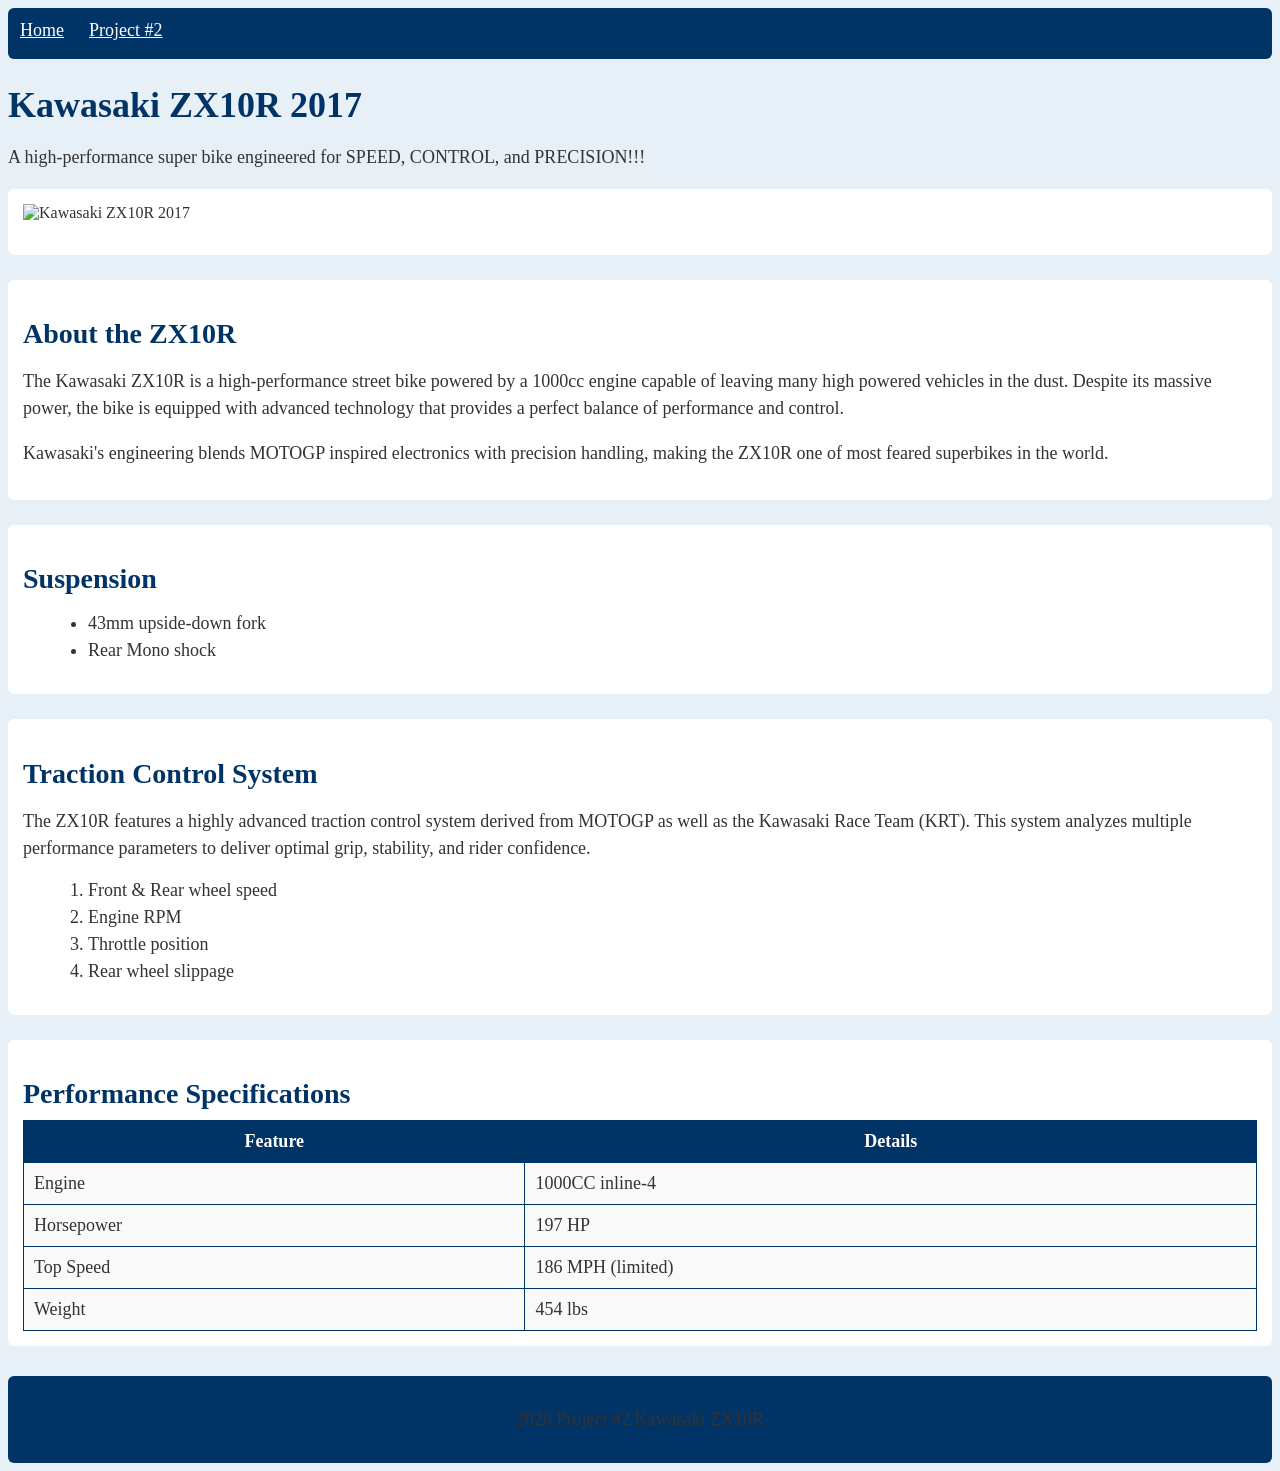
==== html/project.3.css/linking.html @ e7371021 "Project 3 CSS" ====
<!DOCTYPE html>
<html lang="en">
<head>
    <meta charset="UTF-8">
    <meta name="viewport" content="width=device-width, initial-scale=1.0">
    <title>Project #2 Kawasaki ZX10R</title>
    <link rel="stylesheet" href="style.css">

    

</head>

<body>

    <nav>
        <ul>
            <li><a href="index.html">Home</a></li>
            <li><a href="project3.html">Project #2</a></li>
        </ul>
    </nav>

    <header>
        <h1>Kawasaki ZX10R 2017</h1>
        <p>A high-performance super bike engineered for SPEED, CONTROL, and PRECISION!!!</p>
    </header>

    <main>

        <section>
            <img src="zx10r.jpg" alt="Kawasaki ZX10R 2017" width="450">
            <p><em></em></p>
        </section>

        <section>
            <h2>About the ZX10R</h2>
            <p>
                The Kawasaki ZX10R is a high-performance street bike powered by a 1000cc engine capable of leaving many high powered vehicles in the dust.
                Despite its massive power, the bike is equipped with advanced technology that provides a perfect balance of performance and control.
            </p>
            <p>
                Kawasaki's engineering blends MOTOGP inspired electronics with precision handling, making the ZX10R one of most feared superbikes in the world.
            </p>
        </section>

        <section>
            <h2>Suspension</h2>
            <ul>
                <li>43mm upside-down fork</li>
                <li>Rear Mono shock</li>
            </ul>
        </section>

        <section>
            <h2>Traction Control System</h2>
            <p>
                The ZX10R features a highly advanced traction control system derived from MOTOGP as well as the Kawasaki Race Team (KRT).
                This system analyzes multiple performance parameters to deliver optimal grip, stability, and rider confidence.
            </p>

            <ol>
                <li>Front & Rear wheel speed</li>
                <li>Engine RPM</li>
                <li>Throttle position</li>
                <li>Rear wheel slippage</li>
            </ol>
        </section>

        <section>
            <h2>Performance Specifications</h2>
            <table>
                <tr>
                    <th>Feature</th>
                    <th>Details</th>
                </tr>
                <tr>
                    <td>Engine</td>
                    <td>1000CC inline-4</td>
                </tr>
                <tr>
                    <td>Horsepower</td>
                    <td>197 HP</td>
                </tr>
                <tr>
                    <td>Top Speed</td>
                    <td>186 MPH (limited)</td>
                </tr>
                <tr>
                    <td>Weight</td>
                    <td>454 lbs</td>
                </tr>
            </table>
        </section>

    </main>

    <footer>
        <p>2026 Project #2 Kawasaki ZX10R</p>
    </footer>

</body>
</html>
---- html/project.3.css/style.css ----
body { 
    background-color: #e8f0f7;
    margin: 20px
    font-family: Arial, sans-serif;
    color: #333;
}

nav {
    background-color: #003366;
    padding: 12px;
    margin-bottom: 25px;
    border-radius: 6px;
}

nav ul {
    list-style: none;
    display: flex;
    gap: 25px;
    margin: 0;
    padding: 0;
}

nav a {
    color: white;
    font-size: 18px;
    text-decoration:
    transition: 0.3s;
}
nav a:hover {
    color: #66ccf;
    text-decoration: underline;

}

h1 {
    font-size: 36px;
    color: #003366;
    margin-bottom: 10px;
}

h2 {
    font-size: 28px;
    color: #003366;
    margin-bottom: 10px;
}

p {
    font-size: 18px; 
    line-height: 1.5;
    color: #333;
}

section {
    background-color: #ffffff;
    padding: 15px;
    margin-bottom: 25px;
    border-radius: 6px;
}


ul, ol {
    font-size: 18px;
    margin-left: 25px;
}

li {
    margin-bottom: 6px;
}

table {
    width: 100%;
    border-collapse: collapse;
    background-color: #f9f9f9;
    font-size: 18px;
}

th, td {
    border: 1px solid #003366;
    padding: 10px;
}

th {
    background-color: #003366;
    color: white;
}

footer {
    margin-top: 30px;
    padding: 12px;
    background-color: #003366;
    color: white;
    text-align: center;
    border-radius: 6px;
}
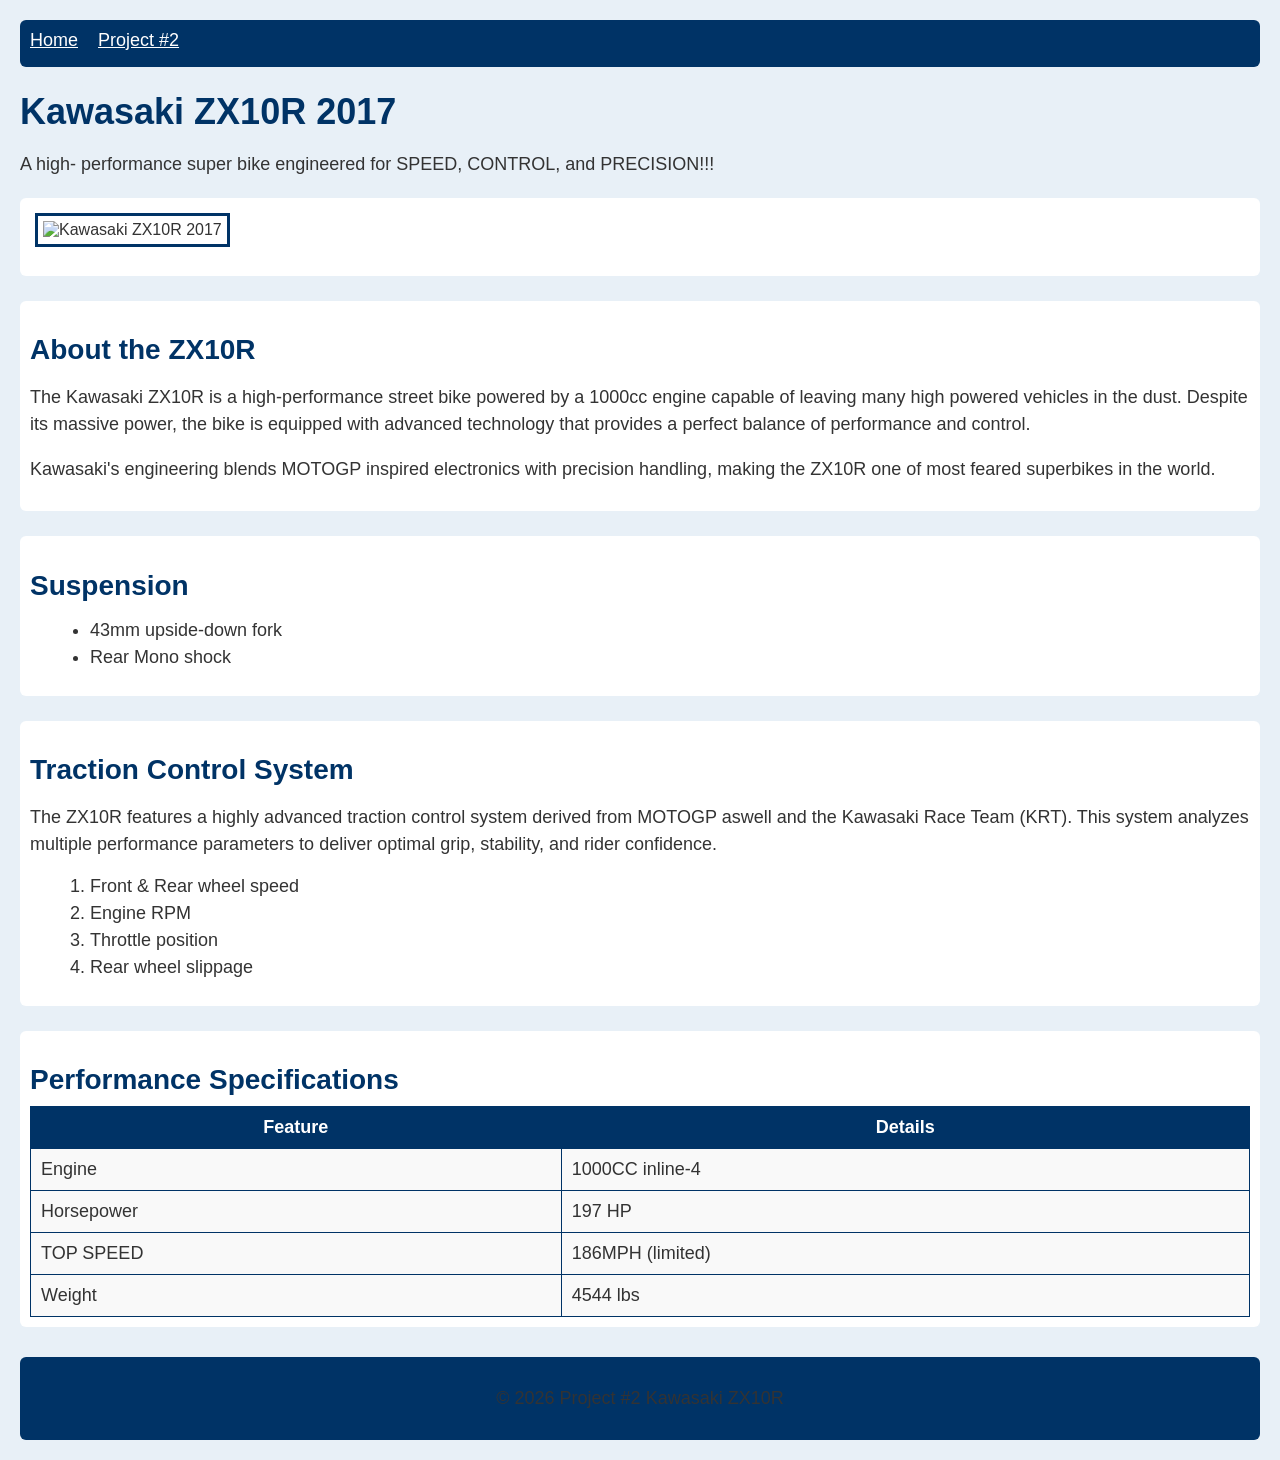
==== commit c7276a64: "PROJECT 3" ====
--- a/html/project.3.css/linking.html
+++ b/html/project.3.css/linking.html
@@ -1,63 +1,62 @@
-<!DOCTYPE html>
-<html lang="en">
-<head>
-    <meta charset="UTF-8">
-    <meta name="viewport" content="width=device-width, initial-scale=1.0">
-    <title>Project #2 Kawasaki ZX10R</title>
-    <link rel="stylesheet" href="style.css">
+ <!DOCTYPE html>
+ <html lang="en">
+    <head>
+        <meta charset="UTF-8">
+        <meta name="viewport" content="width-device-width, initial-scale=1.0">
+        <title>Project #2 Kawasaki ZX10R</title>
+        <link rel="stylesheet" href="style.css">
+    </head>
 
-    
+    <body style="background-color: #e8f0f7; margin: 20px; font-family: Arial, sans-serif;">
 
-</head>
+        <nav style="background-color: #lalala; padding: 10px; margin-bottom: 20px;">
+            <ul style="list-style: none; margin: 0; padding: 0; display: flex; gap: 20px;">
+                <li><a href="index.html" style="color: white; font-size: 18px;">Home</a></li>
+                <li><a href="project2.html" style="color:white; font-size: 18px;">Project #2</a></li>
+            </ul>
+        </nav>
 
-<body>
+        <header style="margin-bottom: 20px;">
+            <h1 style="color: #003366; font-size: 36px; margin-bottom: 10px;">Kawasaki ZX10R 2017</h1>
+            <p style="font-size: 18px; color: #333;">A high- performance super bike engineered for SPEED, CONTROL, and PRECISION!!!</p>
+        </header>
 
-    <nav>
-        <ul>
-            <li><a href="index.html">Home</a></li>
-            <li><a href="project3.html">Project #2</a></li>
-        </ul>
-    </nav>
+        <main>
 
-    <header>
-        <h1>Kawasaki ZX10R 2017</h1>
-        <p>A high-performance super bike engineered for SPEED, CONTROL, and PRECISION!!!</p>
-    </header>
+            <section style="margin-bottom: 25px;">
+                <img src="zx10r.jpg" alt="Kawasaki ZX10R 2017" width="450" style="border: 3px solid #003366; padding: 5px;">
+                <p style="font-size: 14px; color: #555;"><em></em></p>
+            </section>
+        </main>
 
-    <main>
-
-        <section>
-            <img src="zx10r.jpg" alt="Kawasaki ZX10R 2017" width="450">
-            <p><em></em></p>
-        </section>
-
-        <section>
-            <h2>About the ZX10R</h2>
-            <p>
+        <section style="margin-bottom: 25px; padding: 10px; background-color: #ffffff; border-radius: 6px;">
+            <h2 style="color: #003366;">About the ZX10R</h2>
+            <p style="font-size: 18px; color: #333;">
                 The Kawasaki ZX10R is a high-performance street bike powered by a 1000cc engine capable of leaving many high powered vehicles in the dust.
                 Despite its massive power, the bike is equipped with advanced technology that provides a perfect balance of performance and control.
             </p>
-            <p>
+            <p style="font-size: 18px; color: #333;">
                 Kawasaki's engineering blends MOTOGP inspired electronics with precision handling, making the ZX10R one of most feared superbikes in the world.
             </p>
         </section>
 
-        <section>
-            <h2>Suspension</h2>
-            <ul>
+        <section style="margin-bottom : 25px; padding: 10px; background-color #ffffff; border-radius: 6px;">
+            <h2 style="color: #003366;">Suspension</h2>
+            <ul style="font-size: 18px; color: #333; margin-left: 20px;">
                 <li>43mm upside-down fork</li>
-                <li>Rear Mono shock</li>
+                <li> Rear Mono shock</li>
             </ul>
+
         </section>
 
-        <section>
-            <h2>Traction Control System</h2>
-            <p>
-                The ZX10R features a highly advanced traction control system derived from MOTOGP as well as the Kawasaki Race Team (KRT).
+        <section style="margin-bottom: 25px; padding: 10px; background-color: #ffffff; border-radius: 6px;">
+            <h2 style="color: #003366;">Traction Control System</h2>
+            <p style="font-size: 18px; color: #333;">
+                The ZX10R features a highly advanced traction control system derived from MOTOGP aswell and the Kawasaki Race Team (KRT).
                 This system analyzes multiple performance parameters to deliver optimal grip, stability, and rider confidence.
             </p>
 
-            <ol>
+            <ol style="font-size: 18px; color: #333; margin-left: 20px;">
                 <li>Front & Rear wheel speed</li>
                 <li>Engine RPM</li>
                 <li>Throttle position</li>
@@ -65,9 +64,9 @@
             </ol>
         </section>
 
-        <section>
-            <h2>Performance Specifications</h2>
-            <table>
+        <section style="margin-bottom: 25px; padding: 10px; background-color: #ffffff; border-radius: 6px;">
+            <h2 style="color: #003366;">Performance Specifications</h2>
+            <table border="1" cellpadding="8" style="font-size: 18px; color: #333; background-color: #f9f9f9;">
                 <tr>
                     <th>Feature</th>
                     <th>Details</th>
@@ -81,22 +80,20 @@
                     <td>197 HP</td>
                 </tr>
                 <tr>
-                    <td>Top Speed</td>
-                    <td>186 MPH (limited)</td>
+                    <td>TOP SPEED</td>
+                    <td>186MPH (limited)</td>
                 </tr>
                 <tr>
                     <td>Weight</td>
-                    <td>454 lbs</td>
+                    <td>4544 lbs</td>
                 </tr>
             </table>
         </section>
 
     </main>
 
-    <footer>
-        <p>2026 Project #2 Kawasaki ZX10R</p>
+    <footer style="margin-top: 30; padding: 10px; background-color: #lalala; color: white; text-align: center;">
+        <p>&copy 2026 Project #2 Kawasaki ZX10R</p>
     </footer>
-
-</body>
-</html>
- + </body>
+ </html>
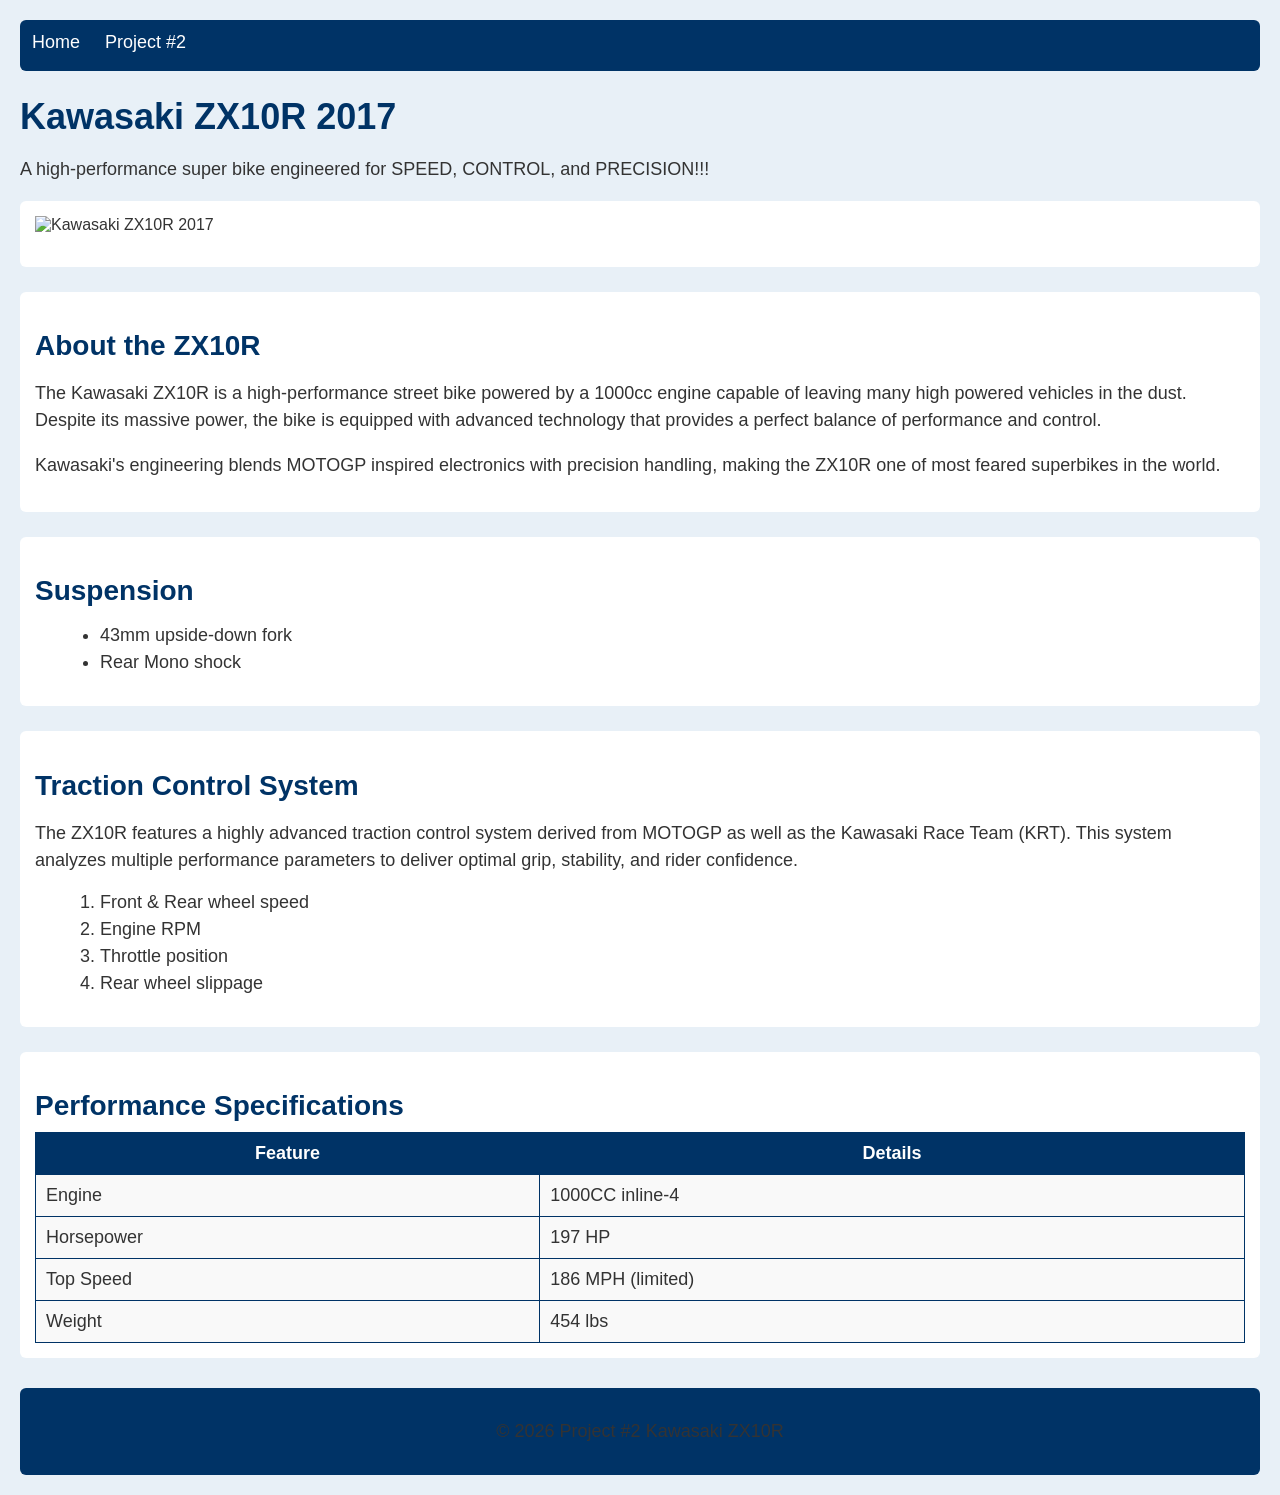
==== commit 8bd346d1: "PROJECT.3!!" ====
--- a/html/project.3.css/linking.html
+++ b/html/project.3.css/linking.html
@@ -1,62 +1,60 @@
  <!DOCTYPE html>
- <html lang="en">
-    <head>
-        <meta charset="UTF-8">
-        <meta name="viewport" content="width-device-width, initial-scale=1.0">
-        <title>Project #2 Kawasaki ZX10R</title>
-        <link rel="stylesheet" href="style.css">
-    </head>
+<html lang="en">
+<head>
+    <meta charset="UTF-8">
+    <meta name="viewport" content="width=device-width, initial-scale=1.0">
+    <title>Project #2 Kawasaki ZX10R</title>
+    <link rel="stylesheet" href="style.css">
+</head>
 
-    <body style="background-color: #e8f0f7; margin: 20px; font-family: Arial, sans-serif;">
+<body>
 
-        <nav style="background-color: #lalala; padding: 10px; margin-bottom: 20px;">
-            <ul style="list-style: none; margin: 0; padding: 0; display: flex; gap: 20px;">
-                <li><a href="index.html" style="color: white; font-size: 18px;">Home</a></li>
-                <li><a href="project2.html" style="color:white; font-size: 18px;">Project #2</a></li>
-            </ul>
-        </nav>
+    <nav>
+        <ul>
+            <li><a href="index.html">Home</a></li>
+            <li><a href="project2.html">Project #2</a></li>
+        </ul>
+    </nav>
 
-        <header style="margin-bottom: 20px;">
-            <h1 style="color: #003366; font-size: 36px; margin-bottom: 10px;">Kawasaki ZX10R 2017</h1>
-            <p style="font-size: 18px; color: #333;">A high- performance super bike engineered for SPEED, CONTROL, and PRECISION!!!</p>
-        </header>
+    <header>
+        <h1>Kawasaki ZX10R 2017</h1>
+        <p>A high‑performance super bike engineered for SPEED, CONTROL, and PRECISION!!!</p>
+    </header>
 
-        <main>
+    <main>
 
-            <section style="margin-bottom: 25px;">
-                <img src="zx10r.jpg" alt="Kawasaki ZX10R 2017" width="450" style="border: 3px solid #003366; padding: 5px;">
-                <p style="font-size: 14px; color: #555;"><em></em></p>
-            </section>
-        </main>
+        <section>
+            <img src="zx10r.jpg" alt="Kawasaki ZX10R 2017" width="450">
+            <p><em></em></p>
+        </section>
 
-        <section style="margin-bottom: 25px; padding: 10px; background-color: #ffffff; border-radius: 6px;">
-            <h2 style="color: #003366;">About the ZX10R</h2>
-            <p style="font-size: 18px; color: #333;">
+        <section>
+            <h2>About the ZX10R</h2>
+            <p>
                 The Kawasaki ZX10R is a high-performance street bike powered by a 1000cc engine capable of leaving many high powered vehicles in the dust.
                 Despite its massive power, the bike is equipped with advanced technology that provides a perfect balance of performance and control.
             </p>
-            <p style="font-size: 18px; color: #333;">
+            <p>
                 Kawasaki's engineering blends MOTOGP inspired electronics with precision handling, making the ZX10R one of most feared superbikes in the world.
             </p>
         </section>
 
-        <section style="margin-bottom : 25px; padding: 10px; background-color #ffffff; border-radius: 6px;">
-            <h2 style="color: #003366;">Suspension</h2>
-            <ul style="font-size: 18px; color: #333; margin-left: 20px;">
+        <section>
+            <h2>Suspension</h2>
+            <ul>
                 <li>43mm upside-down fork</li>
-                <li> Rear Mono shock</li>
+                <li>Rear Mono shock</li>
             </ul>
-
         </section>
 
-        <section style="margin-bottom: 25px; padding: 10px; background-color: #ffffff; border-radius: 6px;">
-            <h2 style="color: #003366;">Traction Control System</h2>
-            <p style="font-size: 18px; color: #333;">
-                The ZX10R features a highly advanced traction control system derived from MOTOGP aswell and the Kawasaki Race Team (KRT).
+        <section>
+            <h2>Traction Control System</h2>
+            <p>
+                The ZX10R features a highly advanced traction control system derived from MOTOGP as well as the Kawasaki Race Team (KRT).
                 This system analyzes multiple performance parameters to deliver optimal grip, stability, and rider confidence.
             </p>
 
-            <ol style="font-size: 18px; color: #333; margin-left: 20px;">
+            <ol>
                 <li>Front & Rear wheel speed</li>
                 <li>Engine RPM</li>
                 <li>Throttle position</li>
@@ -64,9 +62,9 @@
             </ol>
         </section>
 
-        <section style="margin-bottom: 25px; padding: 10px; background-color: #ffffff; border-radius: 6px;">
-            <h2 style="color: #003366;">Performance Specifications</h2>
-            <table border="1" cellpadding="8" style="font-size: 18px; color: #333; background-color: #f9f9f9;">
+        <section>
+            <h2>Performance Specifications</h2>
+            <table>
                 <tr>
                     <th>Feature</th>
                     <th>Details</th>
@@ -80,20 +78,21 @@
                     <td>197 HP</td>
                 </tr>
                 <tr>
-                    <td>TOP SPEED</td>
-                    <td>186MPH (limited)</td>
+                    <td>Top Speed</td>
+                    <td>186 MPH (limited)</td>
                 </tr>
                 <tr>
                     <td>Weight</td>
-                    <td>4544 lbs</td>
+                    <td>454 lbs</td>
                 </tr>
             </table>
         </section>
 
     </main>
 
-    <footer style="margin-top: 30; padding: 10px; background-color: #lalala; color: white; text-align: center;">
-        <p>&copy 2026 Project #2 Kawasaki ZX10R</p>
+    <footer>
+        <p>&copy; 2026 Project #2 Kawasaki ZX10R</p>
     </footer>
- </body>
- </html>+
+</body>
+</html>
--- a/html/project.3.css/style.css
+++ b/html/project.3.css/style.css
@@ -1,6 +1,6 @@
-body { 
+ body { 
     background-color: #e8f0f7;
-    margin: 20px
+    margin: 20px;
     font-family: Arial, sans-serif;
     color: #333;
 }
@@ -23,13 +23,13 @@
 nav a {
     color: white;
     font-size: 18px;
-    text-decoration:
+    text-decoration: none;
     transition: 0.3s;
 }
+
 nav a:hover {
-    color: #66ccf;
+    color: #66ccff;
     text-decoration: underline;
-
 }
 
 h1 {
@@ -56,7 +56,6 @@
     margin-bottom: 25px;
     border-radius: 6px;
 }
-
 
 ul, ol {
     font-size: 18px;
@@ -91,4 +90,4 @@
     color: white;
     text-align: center;
     border-radius: 6px;
-} +}
